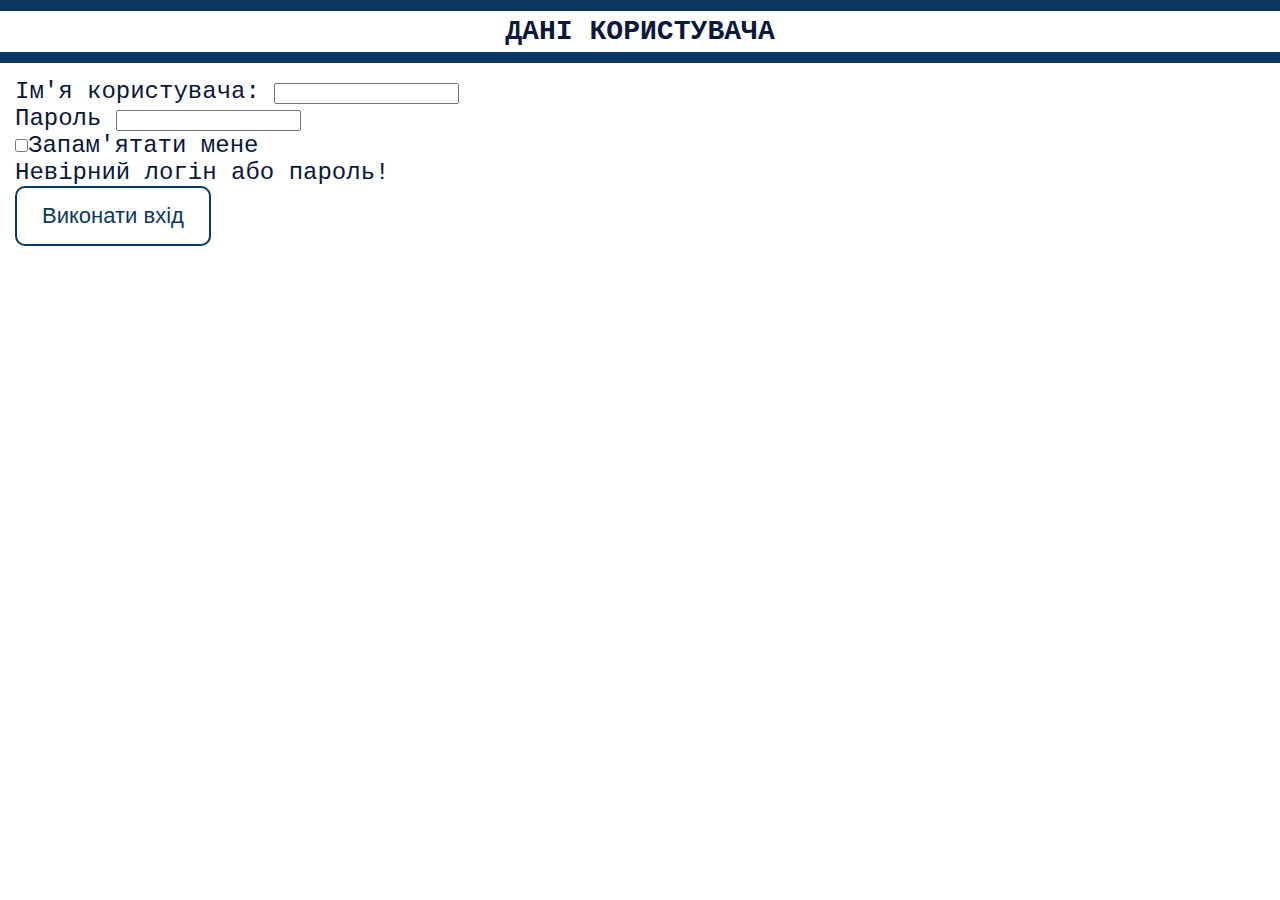
==== index.html @ 9cf4a5f9 "Add files via upload" ====
<!DOCTYPE html>
<html>
<head>
	<title>School</title>
	<meta charset="utf-8">
	<link rel="stylesheet" type="text/css" href="style.css">
	<link rel="stylesheet" href="https://use.fontawesome.com/releases/v5.3.1/css/all.css" integrity="sha384-mzrmE5qonljUremFsqc01SB46JvROS7bZs3IO2EmfFsd15uHvIt+Y8vEf7N7fWAU" crossorigin="anonymous">
</head>
<body>
	
	<header>
		<div class="head-line"></div>
		<div id="logo">
			<a href="index.html"><img class="logo" src="images/logo.jpeg"></a>
			<div class="logo1">
				<div class="enter"><a href="login.html">РЕЄСТРАЦІЯ</a></div>
				<div class="enter"><a href="login.html">ВХІД</a></div>
		</div>
		</div>	
		<div class="head-line"></div>
	</header>
	
	<nav>
	  <div class="main">
	    <div class="main-menu"><a href="index.html">ГОЛОВНА</a></div>
	    <div class="main-menu"><a href="about.html">ПРО НАС</a></div>
	    <div class="main-menu"><a href="speakers.html">ЛЕКЦІЇ</a></div>
	    <div class="main-menu"><a href="selection.html">ВІДБІР</a></div>
	    <div class="main-menu"><a href="participants.html">УЧАСНИКИ</a></div>
	  </div>
	</nav>
	<div class="head-line"></div>

	<div class="photo"><img class="first" src="images/firs2t.jpeg"></div>

	<div class="circles">
		<div class="c"><a href="speakers.html"><img class="circle" src="images/circle1.jpeg"></a></div>
		<div class="c"><a href="about.html"><img class="circle" src="images/circle2.jpeg"></a></div>
		<div class="c"><a href="participants.html"><img class="circle" src="images/circle3.jpeg"></a></div>
	</div>
	
	<div class="empty"></div>

	<div class="line"></div>
	<div class="sp">СПІКЕРИ</div>
	<div class="line"></div>
	<div class="empty"></div>

	<div class="flex-container">
		<div class="flex-element"><a href="speakers.html"><img class="speaker" src="images/shapoval.jpg" alt='Владислав Шаповал'><p>Владислав Шаповал</p></a></div>
		<div class="flex-element"><a href="speakers.html"><img class="speaker" src="images/linchevskyi.jpg" alt='Артем Лінчевський'><p>Аpтем Лінчевський</p></a></div>
		<div class="flex-element"><a href="speakers.html"><img class="speaker" src="images/kainova.jpg" alt='Анна Кайнова'><p>Анна Кайнова</p></a></div>
		<div class="flex-element"><a href="speakers.html"><img class="speaker" src="images/samsonenko.jpeg" alt='Ярослав Самсоненко'><p>Ярослав Самсоненко</p></a></div>
		<div class="flex-element"><a href="speakers.html"><img class="speaker" src="images/sahno.jpg" alt='Валентина Сахно'><p>Валентина Сахно</p></a></div>
		<div class="flex-element"><a href="speakers.html"><img class="speaker" src="images/sabadash.jpg" alt='Яна Сабадаш'><p>Яна Сабадаш</p></a></div>
		<div class="flex-element"><a href="speakers.html"><img class="speaker" src="images/valenkevich.jpg" alt='Лариса Валенкевич'><p>Лариса Валенкевич</p></a></div>
		<div class="flex-element"><a href="speakers.html"><img class="speaker" src="images/danilova.jpg" alt="Дар'я Данілова"><p>Дар'я Данілова</p></a></div>
		<div class="flex-element"><a href="speakers.html"><img class="speaker" src="images/tishchenko.jpg" alt='Дмитро Тіщенко'><p>Дмитро Тіщенко</p></a></div>
		<div class="flex-element"><a href="speakers.html"><img class="speaker" src="images/bezmen.jpg" alt='Андрій Безмен'><p>Андрій Безмен</p></a></div>
		<div class="flex-element"><a href="speakers.html"><img class="speaker" src="images/budianskyi.jpg" alt='Дмитро Будянський'><p>Дмитро Будянський</p></a></div>
		<div class="flex-element"><a href="speakers.html"><img class="speaker" src="images/gorkusha.jpg" alt='Михайло Горкуша'><p>Михайло Горкуша</p></a></div>
	</div>

    <div class="empty"></div>
    <div class="line2"></div>
    <div class="line1"></div>
	<div class="sp1">ОРГАНІЗАТОРИ</div>
	<div class="line1"></div>
	<div class="line2"></div>

	<div class="flex-container2">
		<div class="flex-element2"><img class="speaker" src="images/tyshchenko.jpg" alt='Дарія Тищенко'><p>Дарія Тищенко</p></div>
		<div class="flex-element2"><img class="speaker" src="images/cherevichna.jpg" alt='Анастасія Черевична'><p>Анастасія Черевична</p></div>
	</div>
	<div class="line2"></div>

    <div class="empty"></div>
    <div class="empty"></div>
    <div class="line"></div>
	<div class="sp">ВОЛОНТЕРИ</div>
	<div class="line"></div>
	<div class="empty"></div>

	<div class="flex-container">
		<div class="flex-element3"><img class="speaker" src="images/alekseenko.jpg" alt='Валерія Алєксєєнко'><p>Валерія Алєксєєнко</p></div>
		<div class="flex-element3"><img class="speaker" src="images/potapova.jpeg" alt='Євгенія Потапова'><p>Євгенія Потапова</p></div>
		<div class="flex-element3"><img class="speaker" src="images/nosov.jpeg" alt='Владислав Носов'><p>Владислав Носов</p></div>
	</div>
    <div class="empty"></div>

	<footer>
		<div class="footer">
			<p class="copy"><p>&copy; 2018 School of Success Sumy</p>
		</div>
		<div class="footer">
			<p class="media">ЯК НАС ЗНАЙТИ:</p>
			<p class="media-icons">
				<a href="https://t.me/joinchat/HkZybBIhd3jCy8To-6Aftw" target="_blank"><i class="fab fa-telegram-plane"></i></a>
				<a href="https://www.instagram.com/school_of_success_sumy/?utm_source=ig_profile_share&igshid=4l1k3t4d47dy" target="_blank"><i class="fab fa-instagram"></i></a>
				<a href="https://www.facebook.com/groups/2088033101511504/" target="_blank"><i class="fab fa-facebook-f"></i></a>
			</p>
		</div>
	</footer>


	<script type="text/javascript" src="//code.jquery.com/jquery-1.11.0.min.js"></script>
	<script src="main.js"></script>
</body>
</html>
---- style.css ----
* {
	margin: 0px;
}
body {
	font-size: 20px;
    font-family: "Trebuchet MS", Verdana, Courier New, sans-serif;
}

.head-line {
	background-color: #0B173B;
	height: 4px;
}
#logo {
	padding: 0px 0px 0px 15px;
	display: flex;
	height: 131px;
	justify-content: space-between;
}
.logo {
	width: 250px;
}

.enter {
	padding: 15px;
	color: white;
	font-weight: bold;
	text-align: center;
	width: 140px;
}
.enter a {
	display: block;
	text-decoration: none;
	color: #0B3861;
	border: 2px solid #0B3861;
    border-radius: 10px;
}
.btn {
  padding: 15px 25px;
  display: inline-block;
  color:#0B3861;
  border-radius: 10px;
  border: 2px solid #0B3861;
  text-decoration: none;
  font-size: 22px;
  background-color: white;
}
.btn a {
	text-decoration: none;
	color:#0B3861;
}
.btn:hover {
  text-decoration: none;
  background-color: #0B173B;
}
.container {
	color: #0B173B;
	font-size: 24px; 
}

h3 {
	text-align: center;
	margin: 5px; 
}
.login {
	margin: 15px;
}
.main {
	display: flex;
	background-color: #0B173B;
	justify-content: flex-start;
	align-items: stretch;
	height: 60px;
	list-style: none;
}
.main-menu {
	padding: 18px;
	color: white;
	font-weight: bold;
	text-align: center;
	width: 140px;
}
.main .main-menu a {
	display: block;
	height: 100%;
	text-decoration: none;
	color: white;
}

.main-menu:hover {
    background-color: #0B3861;
}
.photo {
	display: flex;
	height: 600px;
}
.first {
	width: 100%;
}
.circles {
	display: flex;
	background-color: #0B3861;
	align-items: center;
	flex-wrap: wrap;
	justify-content: space-around;
}
.circle {
	display: flex;
	height: 300px;
	width: 300px;
	padding: 20px;
	border: 8px solid #0B173B;
    border-radius: 300px;
}
.c {
	padding: 20px;
}
.circle a{
	color: white;
	text-decoration: none;
}
.circle:hover {
    height: 400px;
	width: 400px;
}

.line {
	background-color: #0B3861;
	height: 11px;
}
.line2 {
	background-color: #0B3861;
	height: 4px;
}
.sp {
	display: flex;
	justify-content: center;
	align-items: center;
	height: 50px;
	color: #0B3861;
	font-size: 24px;
	font-weight: bold;
}
.sp1 {
	display: flex;
	justify-content: center;
	align-items: center;
	height: 50px;
	background-color: #0B3861;
	color: white;
	font-size: 24px;
	font-weight: bold;
}
.flex-container {
	display: flex;
	background-color: white;
	flex-wrap: wrap;
	justify-content: center;
	flex-direction: row;
    align-items: stretch;
}
.flex-element {
	padding: 15px;
	color: white;
	text-align: center;
}
.flex-element:hover {
	background-color: #0B3861;
}
.flex-container .flex-element a {
	display: block;
	text-decoration: none;
	color: #0B173B;
	font-size: 24px;
}
.speaker {
	height: 300px;
}
.flex-container2 {
	display: flex;
	background-color: #0B3861;
	align-items: flex-start;
	flex-wrap: wrap;
	justify-content: center;
}
.flex-element2 {
	padding: 15px;
	text-align: center;
	display: block;
	text-decoration: none;
	color: white;
	font-size: 24px;
}
.flex-element2:hover {
	background-color: #0B173B;
}
.flex-element3 {
	padding: 15px;
	text-align: center;
	display: block;
	text-decoration: none;
	color: #0B173B;
	font-size: 24px;
}
.flex-element3:hover {
	background-color: #0B3861;
}

.empty {
	height: 30px;
}
.empty2{
	height: 20px;
}
.line1 {
	background-color: white;
	height: 11px;
}
.sp1 {
	display: flex;
	justify-content: center;
	align-items: center;
	background-color: #0B3861;
	height: 50px;
	color: white;
	font-size: 24px;
	font-weight: bold;
}
footer{
	display: flex;
	background-color: #0B173B;
	color: white;
	padding: 8px;
	justify-content: flex-start;
	align-items: flex-end;
	height: 90px;
}

.footer {
	width: 600px;
}
p.media{
	color: white;
	font-size: 20px;
}
p.media-icons{
	color: white;
	font-size: 32px;
}
p.media-icons a{
	color: white;
	text-decoration:none;
	margin-right:15px;  
}
p.media-icons a:last-child{
	margin-right: 0px;
}
p.media-icons a:hover{
	color: #0B3861;
}
.children {
	display: flex;
	background-color: white;
	align-items: flex-start;
	flex-wrap: wrap;
	justify-content: center;
}
.flex-element1 {
	padding: 15px;
	color: #0B173B;
	text-align: center;
}
.flex-element1:hover {
	background-color: #0B3861;
}
.part {
	height: 200px;
}
.all {
	margin: 40px;
	display: flex;
	justify-content: center;
	flex-direction: column;
	background-color: white;
}
.about {
	font-size: 24px;
	padding: 15px;
}
.text1 {
	background-color: #0B3861;
	color: white;
	text-align: center;
}

.text2 {
	color: #0B3861;
	background-color: white;
	border: 6px solid #0B3861;
	text-align: center;
}
.text3 {
	color: #0B3861;
	background-color: white;
	border: 6px solid #0B3861;
}

.linev {
	background-color: #0B3861;
	height: 70px;
	width: 6px;
	margin: auto;
}
.crit {
	display: flex;
	color: #0B3861;
	font-size: 24px;
	margin: 20px;
}
.levels {
	display: flex;
	color: #0B3861;
	font-size: 24px;
	margin: 30px;
	flex-direction: column;
}
.level {
	font-weight: bold;
}
.step {
	margin: 0px 0px 0px 60px;
}
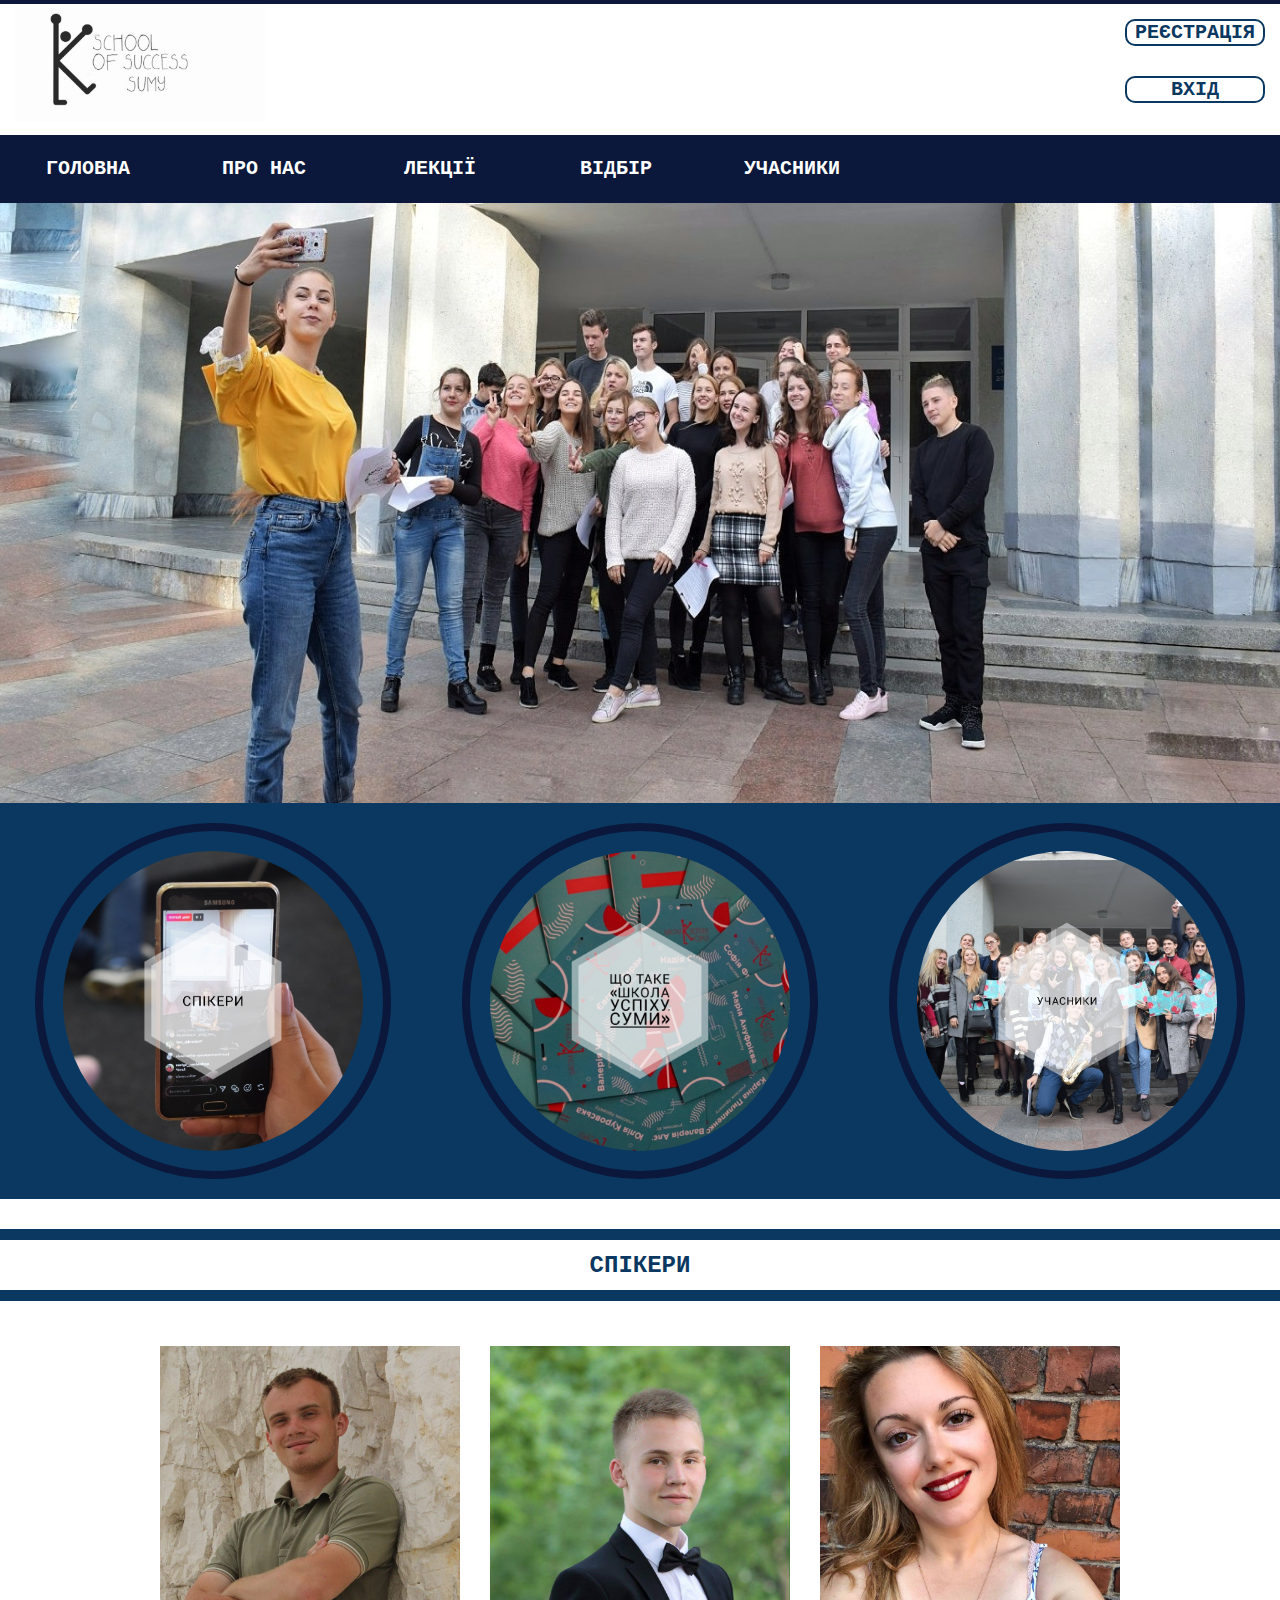
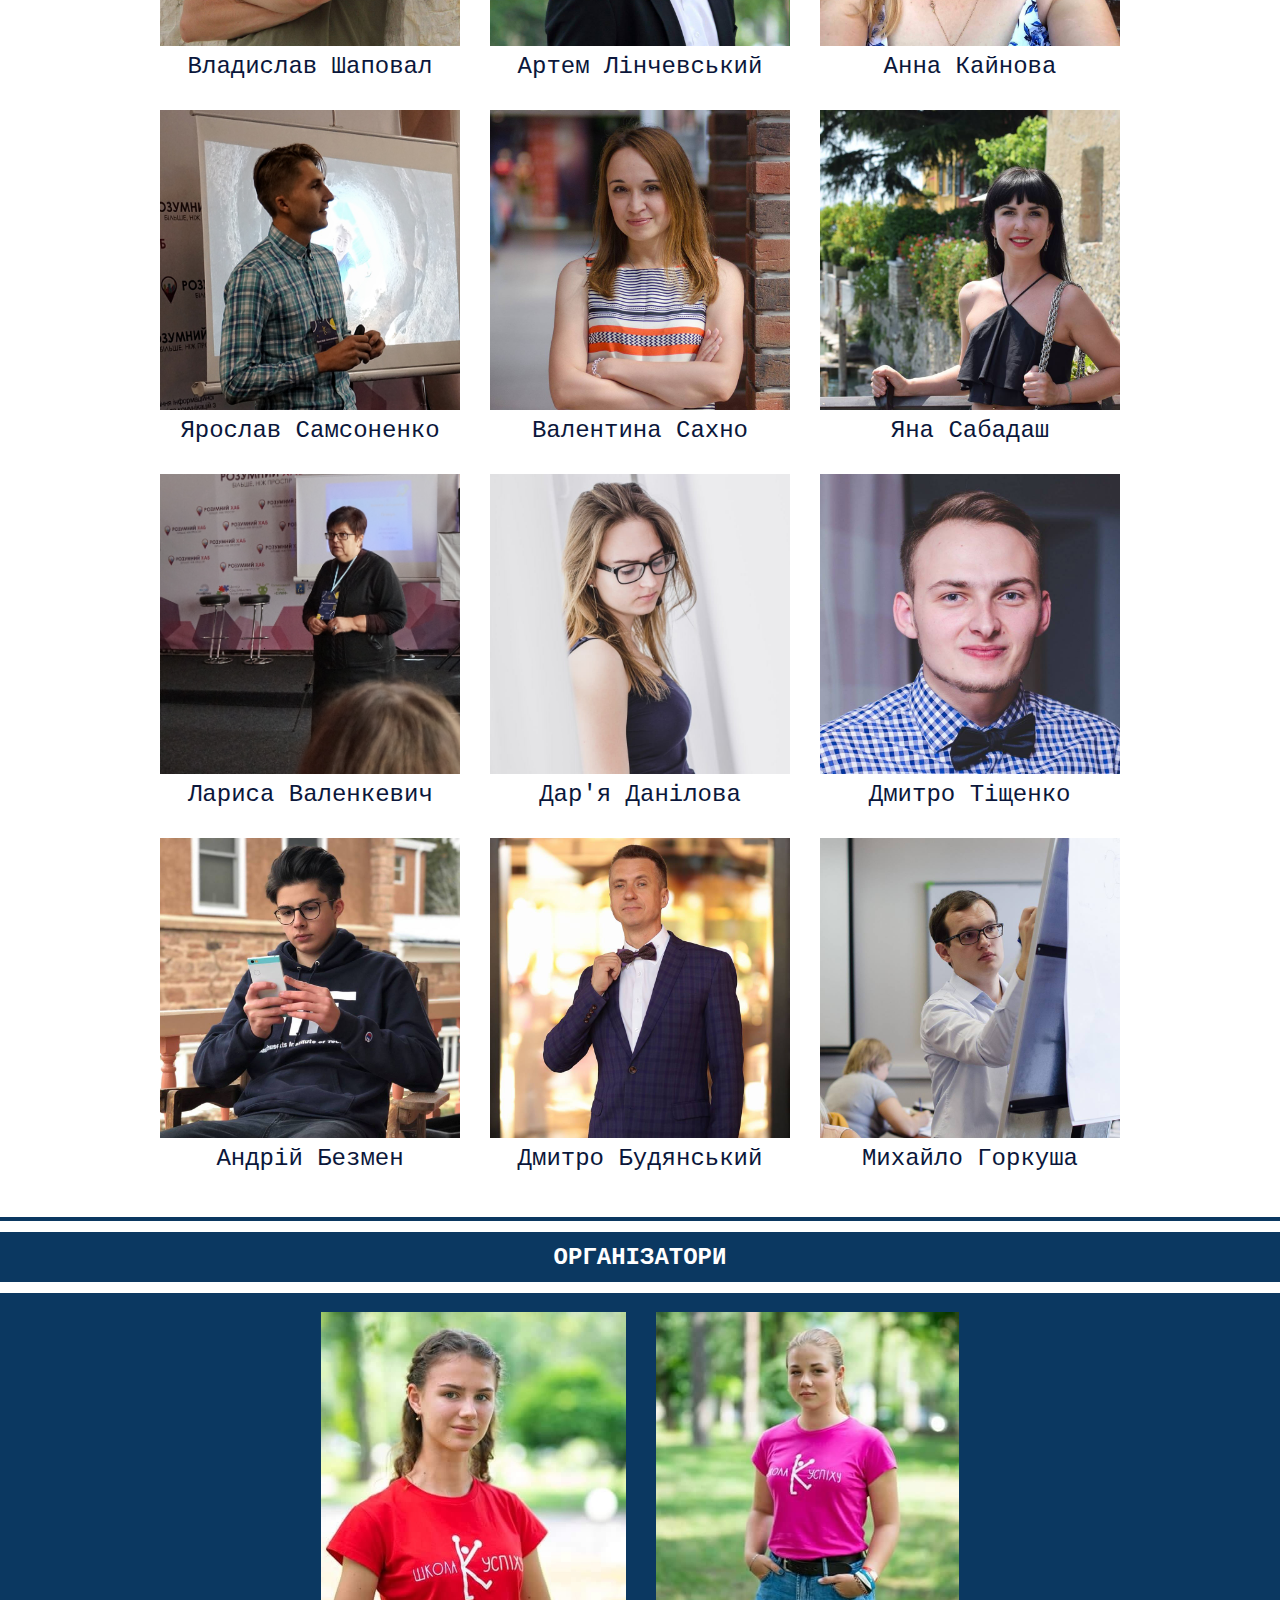
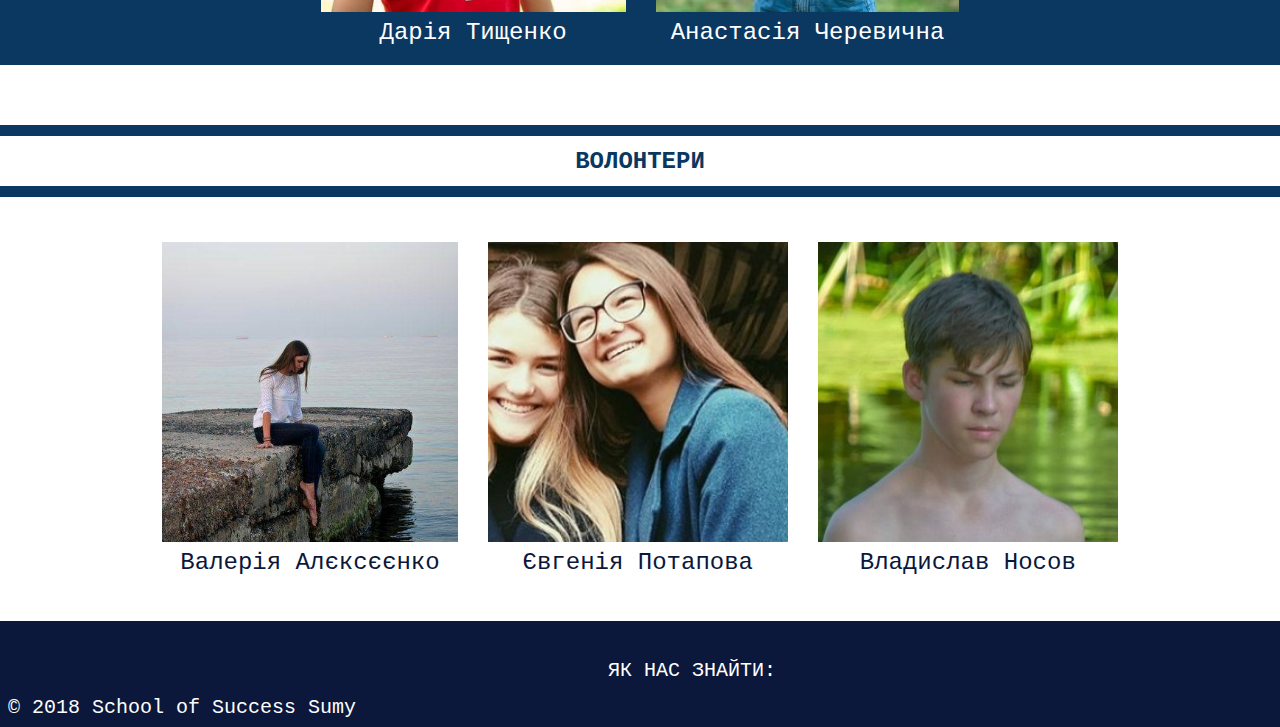
==== commit 28c30167: "Update index.html" ====
--- a/index.html
+++ b/index.html
@@ -104,6 +104,5 @@
 
 
 	<script type="text/javascript" src="//code.jquery.com/jquery-1.11.0.min.js"></script>
-	<script src="main.js"></script>
 </body>
-</html>+</html>
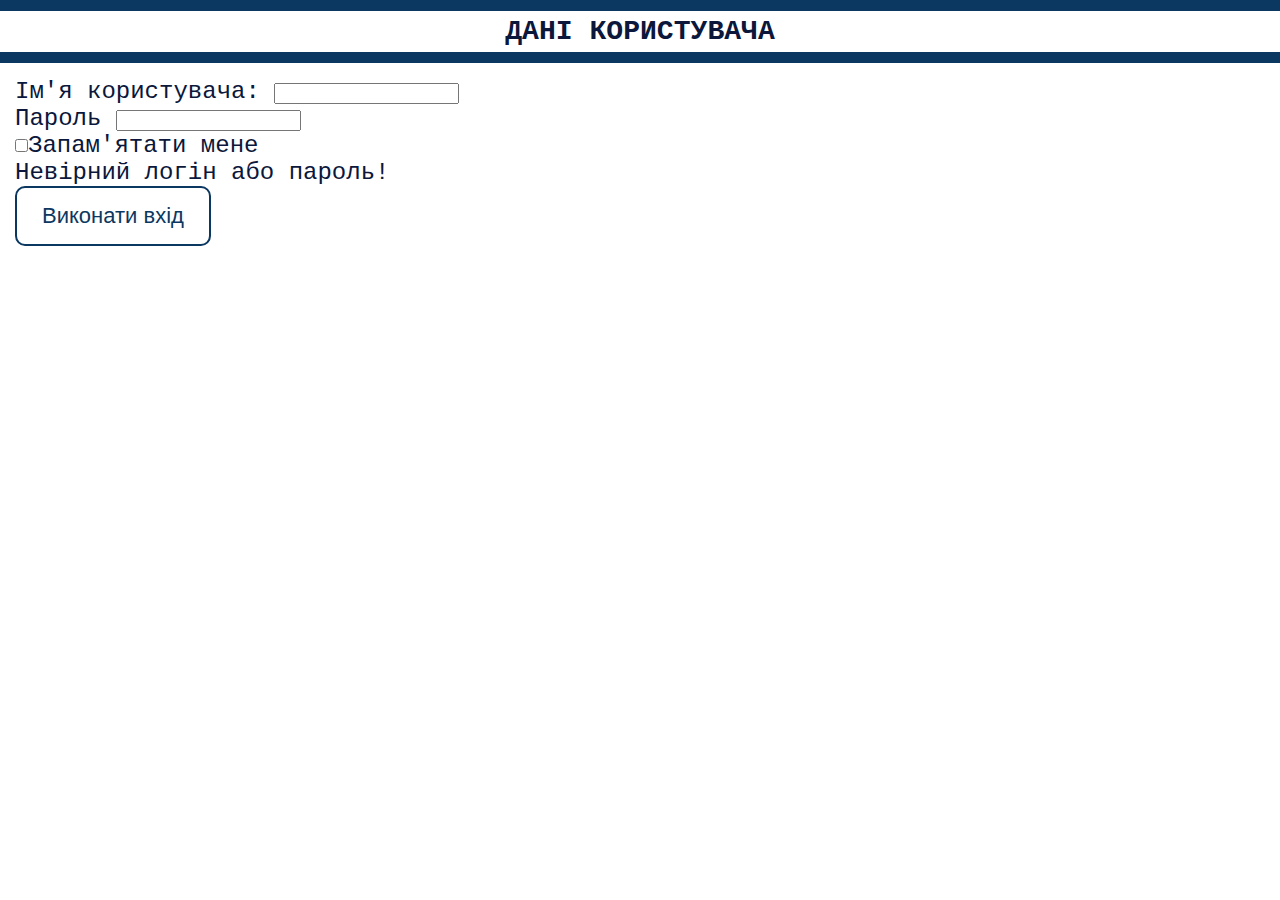
==== commit 3086f00e: "Update index.html" ====
--- a/index.html
+++ b/index.html
@@ -104,5 +104,6 @@
 
 
 	<script type="text/javascript" src="//code.jquery.com/jquery-1.11.0.min.js"></script>
+	<script src="main.js"></script>
 </body>
 </html>
